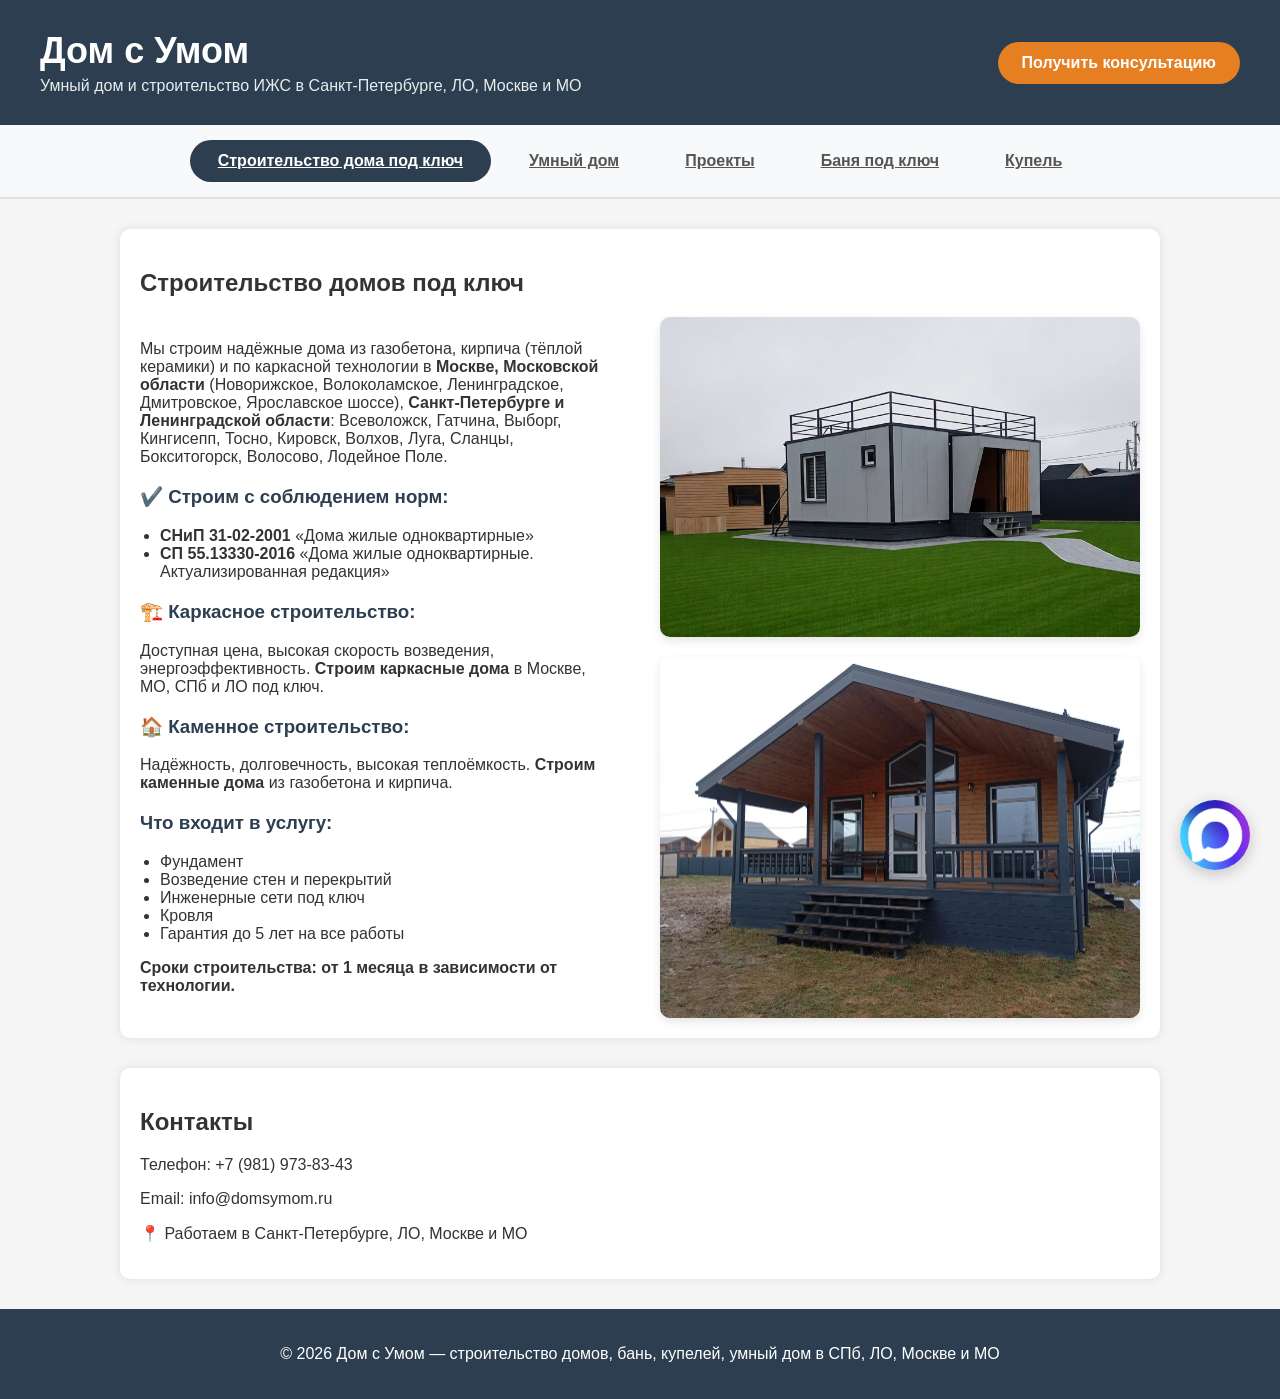
==== index.html @ 58932fd9 "dommsk" ====
<!DOCTYPE html>
<html lang="ru">
<head>
    <meta charset="UTF-8">
    <meta name="viewport" content="width=device-width, initial-scale=1.0">
    <title>Строительство домов из газобетона, тёплой керамики и каркасных в СПб, ЛО, МСК | Дом с Умом</title>
    
    <!-- Основные мета-теги -->
    <meta name="description" content="Строительство ИЖС под ключ: каркасные дома, дома из газобетона и тёплой керамики в Санкт-Петербурге, ЛО, Москве и Московской области. Бани, купели, умный дом. Гарантия до 5 лет.">
    <meta name="keywords" content="строительство домов, каркасные дома, дома из газобетона, теплая керамика, ИЖС под ключ, строительство домов СПб, строительство домов ЛО, строительство домов Москва, строительство домов Московская область, Новорижское шоссе, Волоколамское шоссе, Ленинградское шоссе, Дмитровское шоссе, Ярославское шоссе, баня под ключ, купель, умный дом, монтаж умного дома">
    <meta name="author" content="Дом с Умом">
    <meta name="robots" content="index, follow">
    
    <!-- Регионы для Яндекса и Google -->
    <meta name="yandex" content="noyaca">
    <meta name="geo.placename" content="Санкт-Петербург, Ленинградская область, Москва, Московская область">
    <meta name="geo.region" content="RU-SPE, RU-MOS, RU-LEN">
    
    <!-- Open Graph -->
    <meta property="og:title" content="Дом с Умом - строительство домов, бань, купелей, умный дом">
    <meta property="og:description" content="Строительство каркасных домов, домов из газобетона и тёплой керамики. Бани под ключ, купели. Работаем в СПб, ЛО, Москве и МО.">
    <meta property="og:image" content="https://domsymom.ru/favicon.png">
    <meta property="og:url" content="https://domsymom.ru">
    <meta property="og:type" content="website">
    
    <link rel="stylesheet" href="style.css">
    <link rel="icon" type="image/png" sizes="64x64" href="favicon.png">
    <link rel="shortcut icon" href="favicon.png">
    <link rel="canonical" href="https://domsymom.ru">

    <meta name="yandex-verification" content="fd512a4470434a31" />
</head>
<body>
    <header>
        <div class="header-container">
            <div class="header-left">
                <h1>Дом с Умом</h1>
                <p>Умный дом и строительство ИЖС в Санкт-Петербурге, ЛО, Москве и МО</p>
            </div>
            <div class="header-right">
                <button id="consultBtn" class="consult-button">Получить консультацию</button>
            </div>
        </div>
    </header>

    <nav class="tabs-menu">
        <a href="index.html" class="tab-button active">Строительство дома под ключ</a>
        <a href="smart.html" class="tab-button">Умный дом</a>
        <a href="projects.html" class="tab-button">Проекты</a>
        <a href="bathhouse.html" class="tab-button">Баня под ключ</a>
        <a href="kupel.html" class="tab-button">Купель</a>
    </nav>

    <section>
        <h2>Строительство домов под ключ</h2>
        
        <div class="content-grid">
            <!-- Текст слева -->
            <div class="text-block">
                <p>Мы строим надёжные дома из газобетона, кирпича (тёплой керамики) и по каркасной технологии в <strong>Москве, Московской области</strong> (Новорижское, Волоколамское, Ленинградское, Дмитровское, Ярославское шоссе), <strong>Санкт-Петербурге и Ленинградской области</strong>: Всеволожск, Гатчина, Выборг, Кингисепп, Тосно, Кировск, Волхов, Луга, Сланцы, Бокситогорск, Волосово, Лодейное Поле.</p>
                
                <h3>✔️ Строим с соблюдением норм:</h3>
                <ul>
                    <li><strong>СНиП 31-02-2001</strong> «Дома жилые одноквартирные»</li>
                    <li><strong>СП 55.13330-2016</strong> «Дома жилые одноквартирные. Актуализированная редакция»</li>
                </ul>
                
                <h3>🏗️ Каркасное строительство:</h3>
                <p>Доступная цена, высокая скорость возведения, энергоэффективность. <strong>Строим каркасные дома</strong> в Москве, МО, СПб и ЛО под ключ.</p>
                
                <h3>🏠 Каменное строительство:</h3>
                <p>Надёжность, долговечность, высокая теплоёмкость. <strong>Строим каменные дома</strong> из газобетона и кирпича.</p>
                
                <h3>Что входит в услугу:</h3>
                <ul>
                    <li>Фундамент</li>
                    <li>Возведение стен и перекрытий</li>
                    <li>Инженерные сети под ключ</li>
                    <li>Кровля</li>
                    <li>Гарантия до 5 лет на все работы</li>
                </ul>
                <p><strong>Сроки строительства: от 1 месяца в зависимости от технологии.</strong></p>
            </div>
            
            <!-- Картинки справа (две, одна под другой) -->
            <div class="image-block" style="display: flex; flex-direction: column; gap: 20px;">
                <img src="assets/minidomsymom.jpeg" alt="Строительство дома в Ленинградской области" style="width: 100%; border-radius: 10px; box-shadow: 0 4px 10px rgba(0,0,0,0.1);">
                <img src="assets/dommsk.jpg" alt="Строительство дома в Московской области" style="width: 100%; border-radius: 10px; box-shadow: 0 4px 10px rgba(0,0,0,0.1);">
            </div>
        </div>
    </section>

    <section>
        <h2>Контакты</h2>
        <p>Телефон: +7 (981) 973-83-43</p>
        <p>Email: info@domsymom.ru</p>
        <p>📍 Работаем в Санкт-Петербурге, ЛО, Москве и МО</p>
    </section>

    <footer>
        <p>© 2026 Дом с Умом — строительство домов, бань, купелей, умный дом в СПб, ЛО, Москве и МО</p>
    </footer>

    <div id="modal" class="modal">
        <div class="modal-content">
            <span class="close">&times;</span>
            <h2>Оставьте заявку</h2>
            <p>Мы перезвоним в течение часа</p>
            <form id="consultForm" action="https://formsubmit.co/baunvv@yandex.ru" method="POST">
                <input type="hidden" name="_subject" value="Новая заявка с сайта Дом с Умом">
                <input type="hidden" name="_next" value="https://domsymom.ru/thanks.html">
                <label for="phone">Телефон *</label>
                <input type="tel" id="phone" name="Телефон" placeholder="+7 (XXX) XXX-XX-XX" required>
                <label for="email">Email</label>
                <input type="email" id="email" name="Email" placeholder="max@example.com">
                <label class="checkbox-label">
                    <input type="checkbox" id="consent" name="Согласие" required>
                    Я соглашаюсь на обработку персональных данных
                </label>
                <button type="submit" class="submit-button">Отправить</button>
            </form>
        </div>
    </div>

    <a href="https://max.ru/u/f9LHodD0cOIIonIVvZCTMeT8L3aNDQI403U0Le6zDh_136-O2qcVLyc-sww" target="_blank" class="messenger-button" id="messengerBtn">
        <img src="assets/logomax.png" alt="Свяжитесь со мной в MAX">
    </a>
    
    <script src="script.js"></script>
</body>
</html>
---- style.css ----
body {
    font-family: Arial, sans-serif;
    margin: 0;
    padding: 0;
    background-color: #f5f5f5;
    color: #333;
}

header {
    background-color: #2c3e50;
    color: white;
    padding: 30px;
}

.header-container {
    display: flex;
    justify-content: space-between;
    align-items: center;
    max-width: 1200px;
    margin: 0 auto;
    flex-wrap: wrap;
    gap: 20px;
}

.header-left h1 {
    margin: 0 0 5px 0;
    font-size: 36px;
}

.header-left p {
    margin: 0;
    font-size: 16px;
    opacity: 0.9;
}

.header-right {
    flex-shrink: 0;
}

.consult-button {
    background-color: #e67e22;
    color: white;
    border: none;
    padding: 12px 24px;
    font-size: 16px;
    font-weight: bold;
    border-radius: 30px;
    cursor: pointer;
    transition: background 0.3s;
    white-space: nowrap;
}

.consult-button:hover {
    background-color: #d35400;
}

h1 {
    margin: 0;
    font-size: 36px;
}

section {
    max-width: 1000px;
    margin: 30px auto;
    padding: 20px;
    background: white;
    border-radius: 10px;
    box-shadow: 0 0 10px rgba(0,0,0,0.1);
}

footer {
    text-align: center;
    padding: 20px;
    background-color: #2c3e50;
    color: white;
}

/* Модальное окно (всплывающее) */
.modal {
    display: none;
    position: fixed;
    z-index: 1000;
    left: 0;
    top: 0;
    width: 100%;
    height: 100%;
    background-color: rgba(0,0,0,0.5);
}

.modal-content {
    background-color: white;
    margin: 10% auto;
    padding: 30px;
    width: 90%;
    max-width: 500px;
    border-radius: 15px;
    position: relative;
    box-shadow: 0 5px 20px rgba(0,0,0,0.3);
}

/* Крестик закрытия */
.close {
    position: absolute;
    right: 20px;
    top: 10px;
    font-size: 28px;
    font-weight: bold;
    cursor: pointer;
    color: #aaa;
}

.close:hover {
    color: black;
}

/* Поля формы */
.modal-content label {
    display: block;
    margin-top: 15px;
    margin-bottom: 5px;
    font-weight: bold;
}

.modal-content input[type="tel"],
.modal-content input[type="email"] {
    width: 100%;
    padding: 10px;
    border: 1px solid #ddd;
    border-radius: 8px;
    font-size: 16px;
    box-sizing: border-box;
}

/* Чекбокс */
.checkbox-label {
    display: flex;
    align-items: center;
    gap: 10px;
    font-weight: normal !important;
    margin-top: 15px;
}

.checkbox-label input {
    width: auto !important;
}

/* Кнопка отправки */
.submit-button {
    background-color: #2c3e50;
    color: white;
    border: none;
    padding: 12px 20px;
    font-size: 16px;
    border-radius: 30px;
    cursor: pointer;
    width: 100%;
    margin-top: 20px;
    font-weight: bold;
}

.submit-button:hover {
    background-color: #1a252f;
}

/* ===== МЕНЮ С ВКЛАДКАМИ ===== */
.tabs-menu {
    display: flex;
    justify-content: center;
    gap: 10px;
    background-color: #f8f9fa;
    padding: 15px 20px;
    border-bottom: 2px solid #e0e0e0;
    flex-wrap: wrap;
}

.tab-button {
    background: transparent;
    border: none;
    padding: 12px 28px;
    font-size: 16px;
    font-weight: 600;
    color: #555;
    cursor: pointer;
    border-radius: 30px;
    transition: all 0.3s;
}

.tab-button:hover {
    background-color: #e67e22;
    color: white;
}

.tab-button.active {
    background-color: #2c3e50;
    color: white;
}

/* ===== КОНТЕНТ ВКЛАДОК ===== */
.tab-content {
    display: none;
    animation: fadeIn 0.5s;
}

.tab-content.active {
    display: block;
}

@keyframes fadeIn {
    from { opacity: 0; transform: translateY(10px); }
    to { opacity: 1; transform: translateY(0); }
}

/* Сетка внутри вкладок */
.content-grid {
    display: flex;
    gap: 40px;
    align-items: center;
    flex-wrap: wrap;
}

.text-block {
    flex: 1;
    min-width: 250px;
}

.text-block h3 {
    color: #2c3e50;
    margin-top: 20px;
}

.text-block ul {
    padding-left: 20px;
}

.image-block {
    flex: 1;
    min-width: 250px;
}

.image-block img {
    width: 100%;
    border-radius: 10px;
    box-shadow: 0 4px 10px rgba(0,0,0,0.1);
}

/* ===== ГАЛЕРЕЯ ПРОЕКТОВ ===== */
.projects-gallery {
    display: flex;
    gap: 20px;
    justify-content: center;
    flex-wrap: wrap;
}

.project-item {
    flex: 1;
    min-width: 200px;
    max-width: 250px;
    text-align: center;
}

/* МАСШТАБИРОВАНИЕ КАРТИНОК С СОХРАНЕНИЕМ ПРОПОРЦИЙ */
.project-item img {
    width: 100%;
    height: 220px;
    object-fit: contain;
    background-color: #f5f5f5;
    border-radius: 10px;
    box-shadow: 0 4px 10px rgba(0,0,0,0.1);
    transition: transform 0.3s;
}

.project-item img:hover {
    transform: scale(1.03);
}

.project-item p {
    margin-top: 10px;
    font-weight: 500;
}

/* Стили для старых картинок */
.image-block img,
.projects-gallery img {
    max-width: 100%;
}

/* Адаптация для планшетов */
@media (max-width: 768px) {
    .project-item img {
        height: 180px;
    }
}

/* Адаптация для телефонов */
@media (max-width: 480px) {
    .project-item img {
        height: 150px;
    }
}

/* ===== ФИКСИРОВАННАЯ КНОПКА МЕССЕНДЖЕРА MAX ===== */
.messenger-button {
    position: fixed;
    bottom: 30px;
    right: 30px;
    width: 70px;
    height: 70px;
    z-index: 1000;
    cursor: pointer;
    transition: transform 0.3s ease, box-shadow 0.3s ease;
    border-radius: 50%;
    box-shadow: 0 4px 15px rgba(0, 0, 0, 0.2);
}

.messenger-button img {
    width: 100%;
    height: 100%;
    border-radius: 50%;
    object-fit: cover;
}

.messenger-button:hover {
    transform: scale(1.1);
    box-shadow: 0 6px 20px rgba(0, 0, 0, 0.3);
}

/* Для мобильных устройств */
@media (max-width: 768px) {
    .messenger-button {
        width: 55px;
        height: 55px;
        bottom: 20px;
        right: 20px;
    }
}
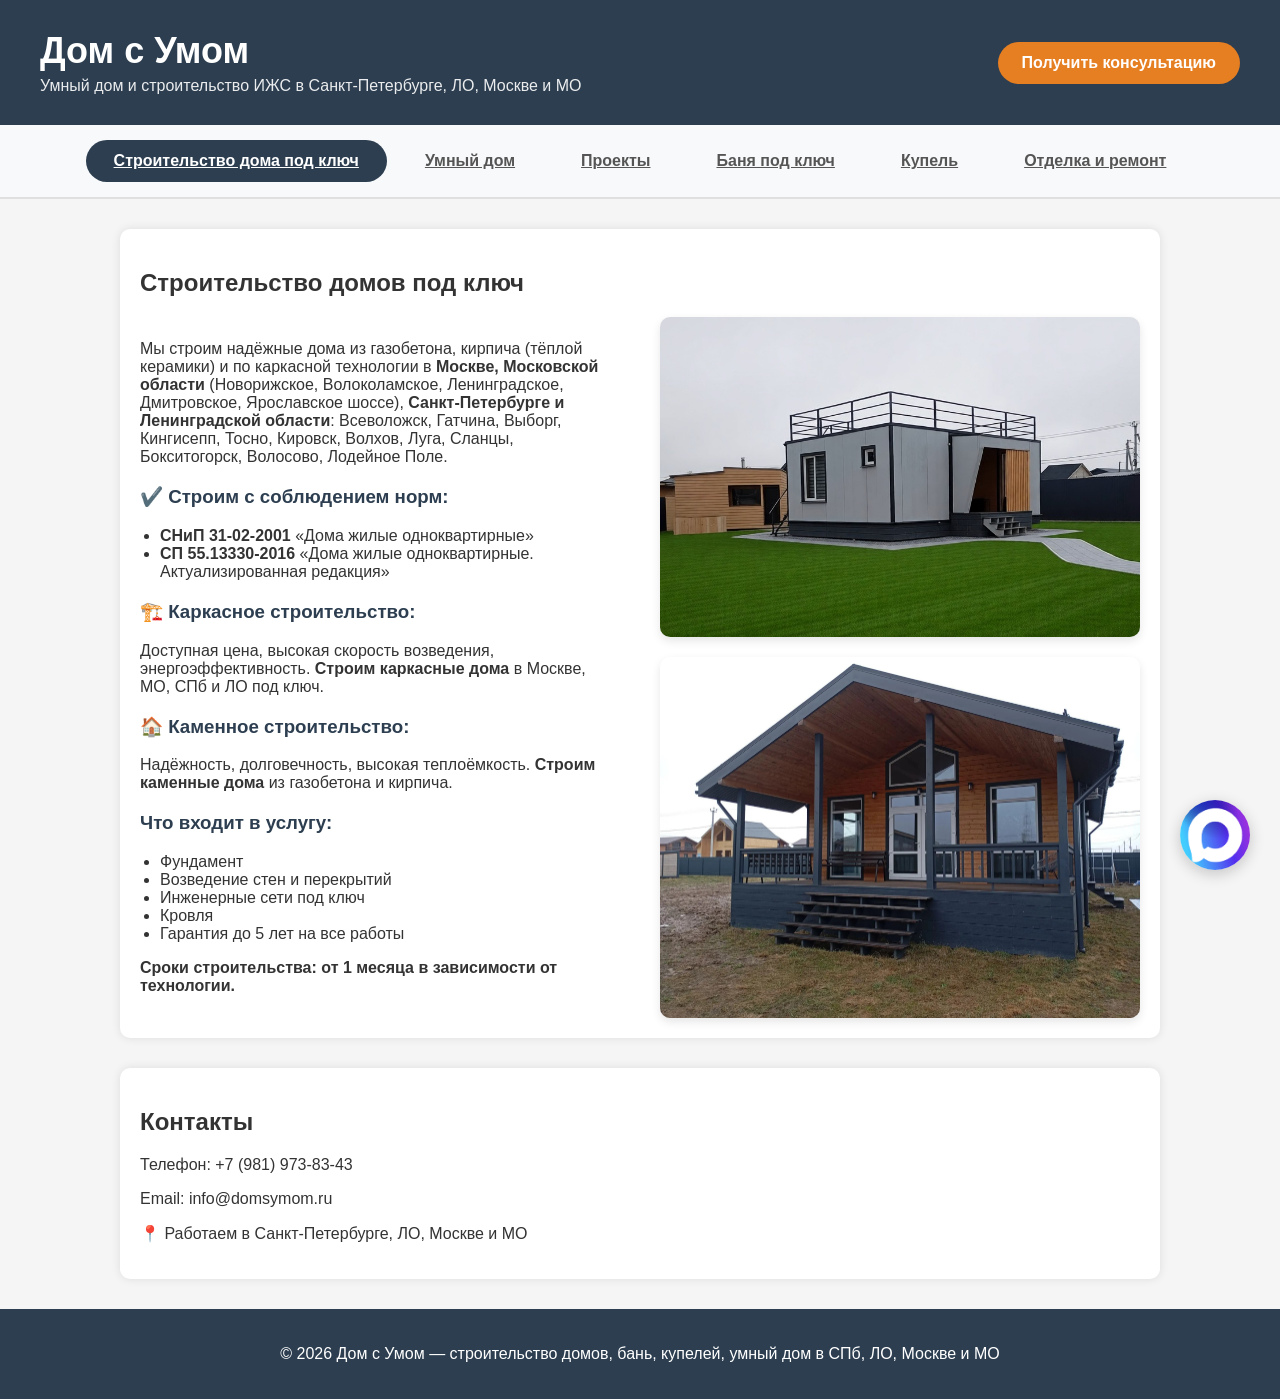
==== commit 8876c4ea: "otdelka" ====
--- a/index.html
+++ b/index.html
@@ -43,13 +43,14 @@
         </div>
     </header>
 
-    <nav class="tabs-menu">
-        <a href="index.html" class="tab-button active">Строительство дома под ключ</a>
-        <a href="smart.html" class="tab-button">Умный дом</a>
-        <a href="projects.html" class="tab-button">Проекты</a>
-        <a href="bathhouse.html" class="tab-button">Баня под ключ</a>
-        <a href="kupel.html" class="tab-button">Купель</a>
-    </nav>
+   <nav class="tabs-menu">
+    <a href="index.html" class="tab-button active">Строительство дома под ключ</a>
+    <a href="smart.html" class="tab-button">Умный дом</a>
+    <a href="projects.html" class="tab-button">Проекты</a>
+    <a href="bathhouse.html" class="tab-button">Баня под ключ</a>
+    <a href="kupel.html" class="tab-button">Купель</a>
+    <a href="otdelka.html" class="tab-button">Отделка и ремонт</a>
+</nav>
 
     <section>
         <h2>Строительство домов под ключ</h2>
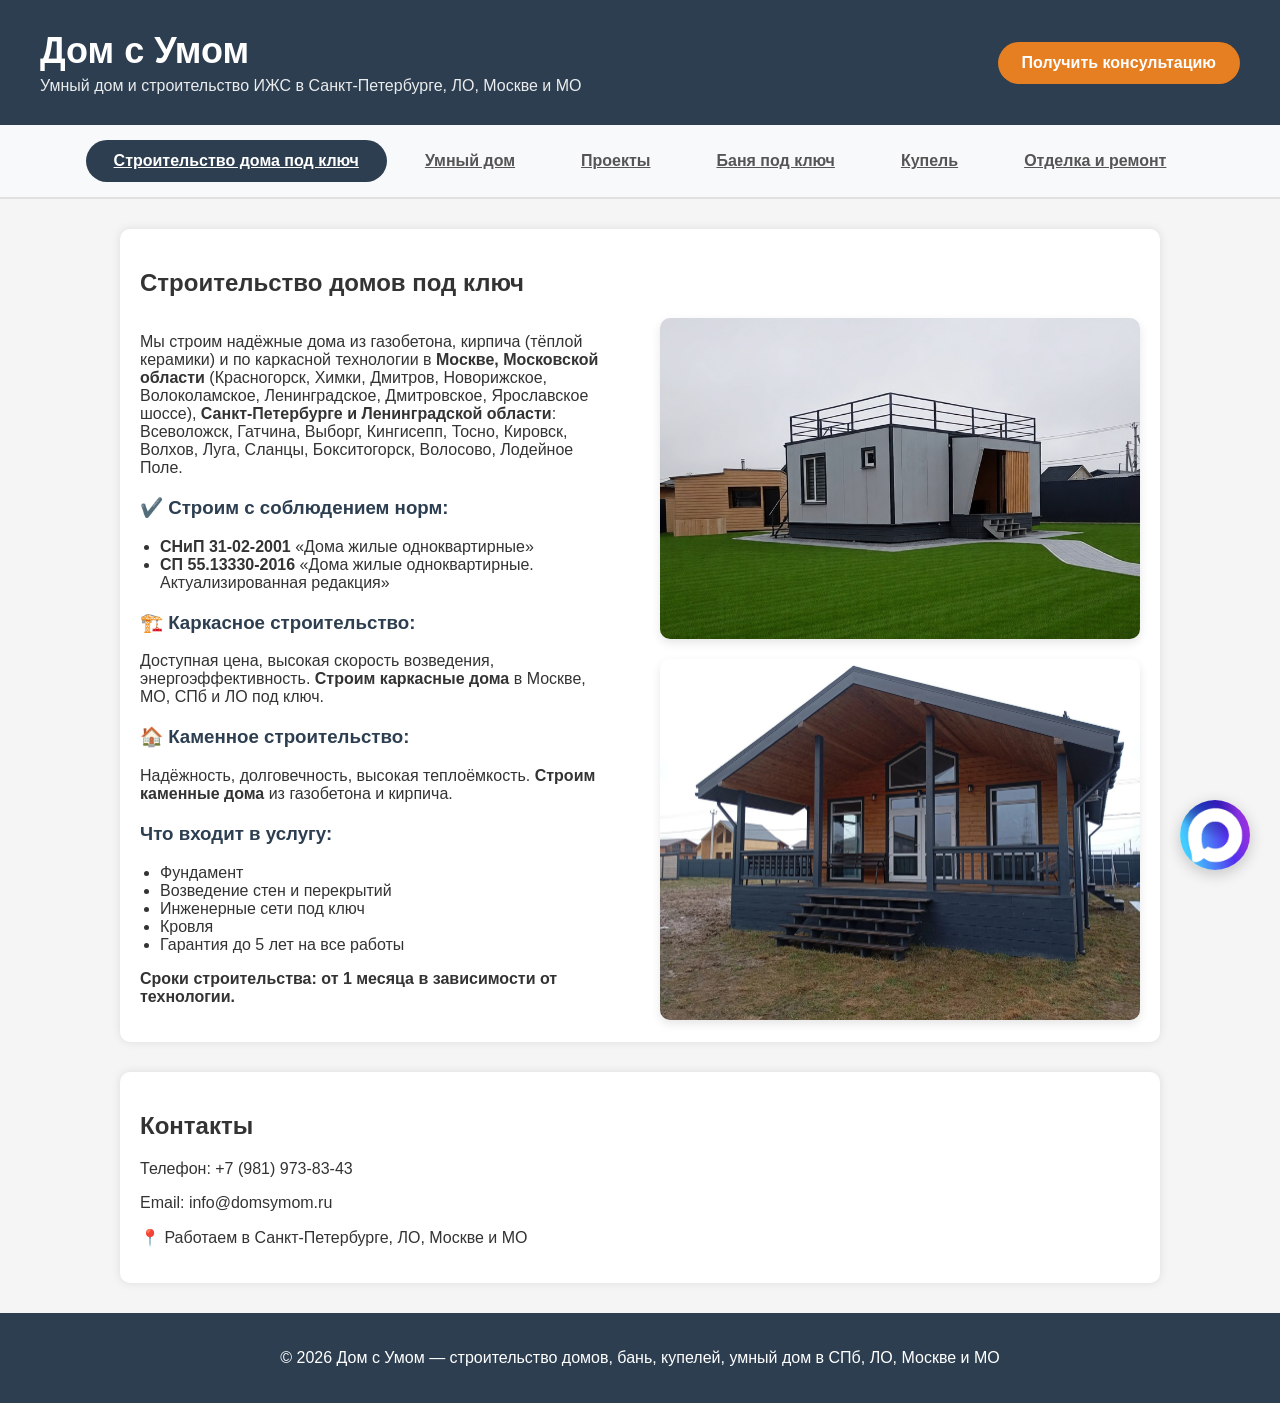
==== commit 2e71f878: "msk" ====
--- a/index.html
+++ b/index.html
@@ -7,7 +7,7 @@
     
     <!-- Основные мета-теги -->
     <meta name="description" content="Строительство ИЖС под ключ: каркасные дома, дома из газобетона и тёплой керамики в Санкт-Петербурге, ЛО, Москве и Московской области. Бани, купели, умный дом. Гарантия до 5 лет.">
-    <meta name="keywords" content="строительство домов, каркасные дома, дома из газобетона, теплая керамика, ИЖС под ключ, строительство домов СПб, строительство домов ЛО, строительство домов Москва, строительство домов Московская область, Новорижское шоссе, Волоколамское шоссе, Ленинградское шоссе, Дмитровское шоссе, Ярославское шоссе, баня под ключ, купель, умный дом, монтаж умного дома">
+    <meta name="keywords" content="строительство домов, каркасные дома, дома из газобетона, теплая керамика, ИЖС под ключ, строительство домов СПб, строительство домов ЛО, строительство домов Москва, строительство домов Московская область, строительство домов Красногорск, Новорижское шоссе, Волоколамское шоссе, Ленинградское шоссе, Дмитровское шоссе, Ярославское шоссе, баня под ключ, купель, умный дом, монтаж умного дома, отделка и ремонт">
     <meta name="author" content="Дом с Умом">
     <meta name="robots" content="index, follow">
     
@@ -15,6 +15,7 @@
     <meta name="yandex" content="noyaca">
     <meta name="geo.placename" content="Санкт-Петербург, Ленинградская область, Москва, Московская область">
     <meta name="geo.region" content="RU-SPE, RU-MOS, RU-LEN">
+<meta name="geo.placename" content="Санкт-Петербург, Ленинградская область, Москва, Московская область, Красногорск, Химки, Клин, Дмитров">
     
     <!-- Open Graph -->
     <meta property="og:title" content="Дом с Умом - строительство домов, бань, купелей, умный дом">
@@ -58,7 +59,7 @@
         <div class="content-grid">
             <!-- Текст слева -->
             <div class="text-block">
-                <p>Мы строим надёжные дома из газобетона, кирпича (тёплой керамики) и по каркасной технологии в <strong>Москве, Московской области</strong> (Новорижское, Волоколамское, Ленинградское, Дмитровское, Ярославское шоссе), <strong>Санкт-Петербурге и Ленинградской области</strong>: Всеволожск, Гатчина, Выборг, Кингисепп, Тосно, Кировск, Волхов, Луга, Сланцы, Бокситогорск, Волосово, Лодейное Поле.</p>
+                <p>Мы строим надёжные дома из газобетона, кирпича (тёплой керамики) и по каркасной технологии в <strong>Москве, Московской области</strong> (Красногорск, Химки, Дмитров, Новорижское, Волоколамское, Ленинградское, Дмитровское, Ярославское шоссе), <strong>Санкт-Петербурге и Ленинградской области</strong>: Всеволожск, Гатчина, Выборг, Кингисепп, Тосно, Кировск, Волхов, Луга, Сланцы, Бокситогорск, Волосово, Лодейное Поле.</p>
                 
                 <h3>✔️ Строим с соблюдением норм:</h3>
                 <ul>
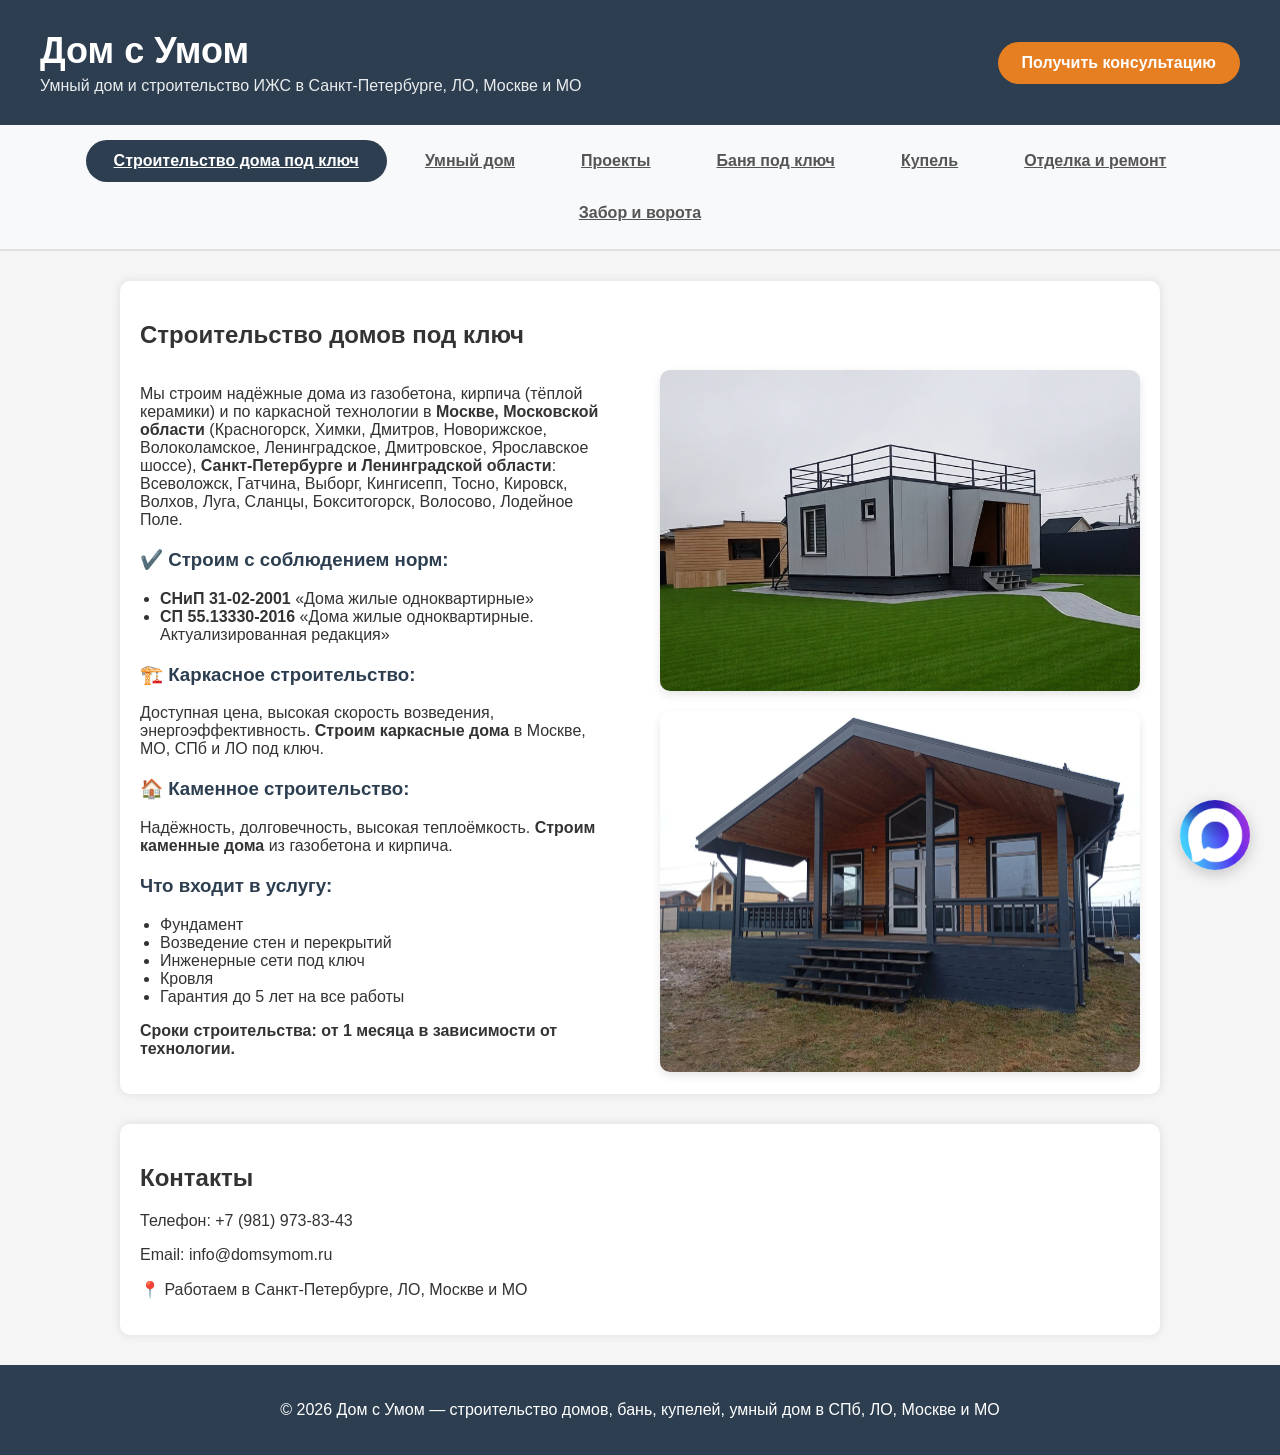
==== commit be3ee8c7: "Добавлена страница Забор и ворота" ====
--- a/index.html
+++ b/index.html
@@ -51,6 +51,7 @@
     <a href="bathhouse.html" class="tab-button">Баня под ключ</a>
     <a href="kupel.html" class="tab-button">Купель</a>
     <a href="otdelka.html" class="tab-button">Отделка и ремонт</a>
+    <a href="zabor.html" class="tab-button">Забор и ворота</a>
 </nav>
 
     <section>
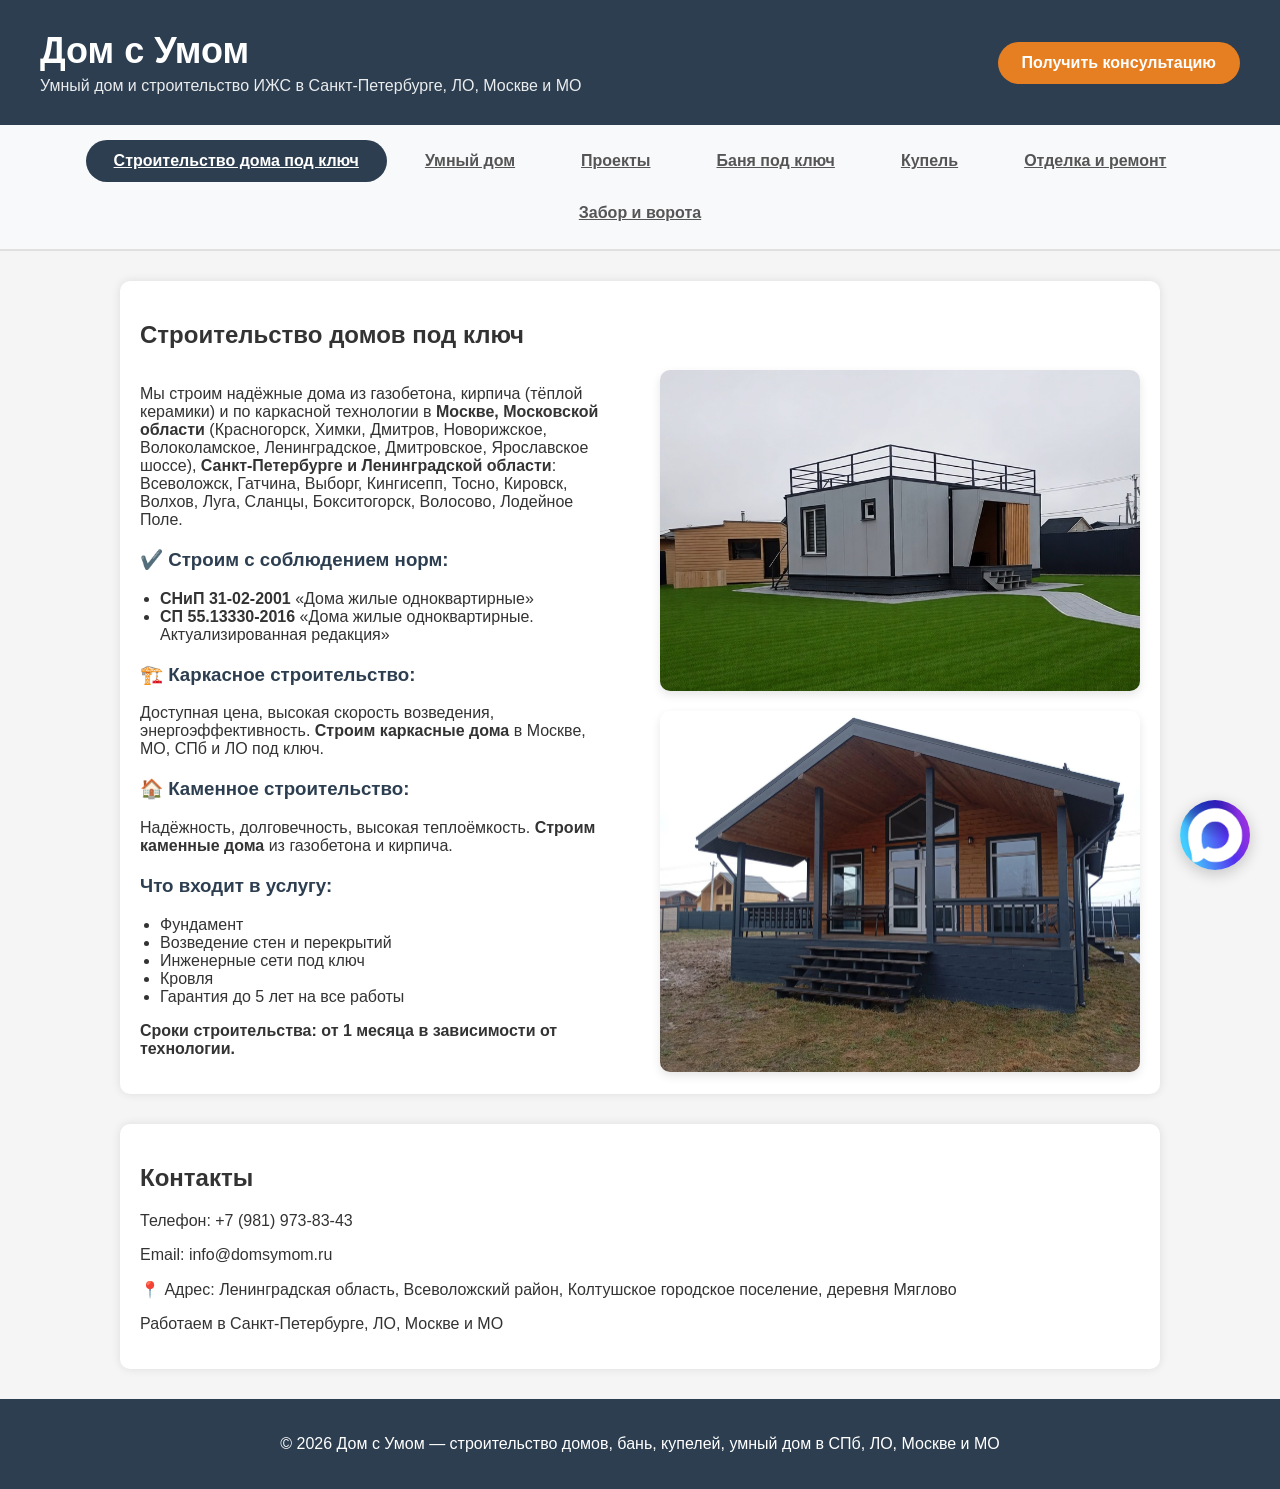
==== commit 664c7d70: "добавлен адрес Мяглово и schema.org" ====
--- a/index.html
+++ b/index.html
@@ -3,33 +3,47 @@
 <head>
     <meta charset="UTF-8">
     <meta name="viewport" content="width=device-width, initial-scale=1.0">
-    <title>Строительство домов из газобетона, тёплой керамики и каркасных в СПб, ЛО, МСК | Дом с Умом</title>
+    <title>Монтаж умного дома в СПб и ЛО | Дом с Умом</title>
     
-    <!-- Основные мета-теги -->
-    <meta name="description" content="Строительство ИЖС под ключ: каркасные дома, дома из газобетона и тёплой керамики в Санкт-Петербурге, ЛО, Москве и Московской области. Бани, купели, умный дом. Гарантия до 5 лет.">
-    <meta name="keywords" content="строительство домов, каркасные дома, дома из газобетона, теплая керамика, ИЖС под ключ, строительство домов СПб, строительство домов ЛО, строительство домов Москва, строительство домов Московская область, строительство домов Красногорск, Новорижское шоссе, Волоколамское шоссе, Ленинградское шоссе, Дмитровское шоссе, Ярославское шоссе, баня под ключ, купель, умный дом, монтаж умного дома, отделка и ремонт">
+    <meta name="description" content="Профессиональный монтаж систем умного дома HiTE PRO в Санкт-Петербурге и Ленинградской области. Локальный сервер, работа без интернета. Гарантия до 3 лет.">
+    <meta name="keywords" content="умный дом, монтаж умного дома, умный дом спб, умный дом ленобласть, автоматизация дома, hitepro, умный дом под ключ">
     <meta name="author" content="Дом с Умом">
     <meta name="robots" content="index, follow">
+    <meta name="yandex" content="noyaca">
+    <meta name="geo.placename" content="Санкт-Петербург, Ленинградская область, Всеволожск, Мяглово">
+    <meta name="geo.region" content="RU-SPE, RU-MOS, RU-LEN">
     
-    <!-- Регионы для Яндекса и Google -->
-    <meta name="yandex" content="noyaca">
-    <meta name="geo.placename" content="Санкт-Петербург, Ленинградская область, Москва, Московская область">
-    <meta name="geo.region" content="RU-SPE, RU-MOS, RU-LEN">
-<meta name="geo.placename" content="Санкт-Петербург, Ленинградская область, Москва, Московская область, Красногорск, Химки, Клин, Дмитров">
-    
-    <!-- Open Graph -->
-    <meta property="og:title" content="Дом с Умом - строительство домов, бань, купелей, умный дом">
-    <meta property="og:description" content="Строительство каркасных домов, домов из газобетона и тёплой керамики. Бани под ключ, купели. Работаем в СПб, ЛО, Москве и МО.">
-    <meta property="og:image" content="https://domsymom.ru/favicon.png">
-    <meta property="og:url" content="https://domsymom.ru">
-    <meta property="og:type" content="website">
-    
+    <link rel="canonical" href="https://domsymom.ru/smart.html">
     <link rel="stylesheet" href="style.css">
     <link rel="icon" type="image/png" sizes="64x64" href="favicon.png">
     <link rel="shortcut icon" href="favicon.png">
-    <link rel="canonical" href="https://domsymom.ru">
-
     <meta name="yandex-verification" content="fd512a4470434a31" />
+    
+    <script type="application/ld+json">
+    {
+      "@context": "https://schema.org",
+      "@type": "LocalBusiness",
+      "name": "Дом с Умом",
+      "url": "https://domsymom.ru",
+      "image": "https://domsymom.ru/favicon.png",
+      "telephone": "+7 (981) 973-83-43",
+      "email": "info@domsymom.ru",
+      "priceRange": "₽₽",
+      "address": {
+        "@type": "PostalAddress",
+        "addressLocality": "деревня Мяглово",
+        "addressRegion": "Ленинградская область",
+        "addressCountry": "RU"
+      },
+      "geo": {
+        "@type": "GeoCoordinates",
+        "latitude": 59.888756,
+        "longitude": 30.688447
+      },
+      "areaServed": ["Санкт-Петербург", "Ленинградская область", "Москва", "Московская область"],
+      "sameAs": ["https://max.ru/u/f9LHodD0cOIIonIVvZCTMeT8L3aNDQI403U0Le6zDh_136-O2qcVLyc-sww"]
+    }
+    </script>
 </head>
 <body>
     <header>
@@ -97,7 +111,8 @@
         <h2>Контакты</h2>
         <p>Телефон: +7 (981) 973-83-43</p>
         <p>Email: info@domsymom.ru</p>
-        <p>📍 Работаем в Санкт-Петербурге, ЛО, Москве и МО</p>
+        <p>📍 Адрес: Ленинградская область, Всеволожский район, Колтушское городское поселение, деревня Мяглово</p>
+        <p>Работаем в Санкт-Петербурге, ЛО, Москве и МО</p>
     </section>
 
     <footer>
--- a/style.css
+++ b/style.css
@@ -244,18 +244,20 @@
 }
 
 /* ===== ГАЛЕРЕЯ ПРОЕКТОВ ===== */
+/* Ровно 3 картинки в ряд */
 .projects-gallery {
     display: flex;
     gap: 20px;
     justify-content: center;
     flex-wrap: wrap;
+    margin-bottom: 20px;
 }
 
 .project-item {
-    flex: 1;
-    min-width: 200px;
-    max-width: 250px;
+    flex: 0 0 calc(33.333% - 14px);
+    max-width: calc(33.333% - 14px);
     text-align: center;
+    box-sizing: border-box;
 }
 
 /* МАСШТАБИРОВАНИЕ КАРТИНОК С СОХРАНЕНИЕМ ПРОПОРЦИЙ */
@@ -284,17 +286,29 @@
     max-width: 100%;
 }
 
-/* Адаптация для планшетов */
+/* ===== АДАПТАЦИЯ ===== */
+
+/* Планшеты: 2 картинки в ряд */
 @media (max-width: 768px) {
+    .project-item {
+        flex: 0 0 calc(50% - 10px);
+        max-width: calc(50% - 10px);
+    }
+    
     .project-item img {
         height: 180px;
     }
 }
 
-/* Адаптация для телефонов */
+/* Телефоны: 1 картинка в ряд */
 @media (max-width: 480px) {
+    .project-item {
+        flex: 0 0 100%;
+        max-width: 100%;
+    }
+    
     .project-item img {
-        height: 150px;
+        height: 220px;
     }
 }
 
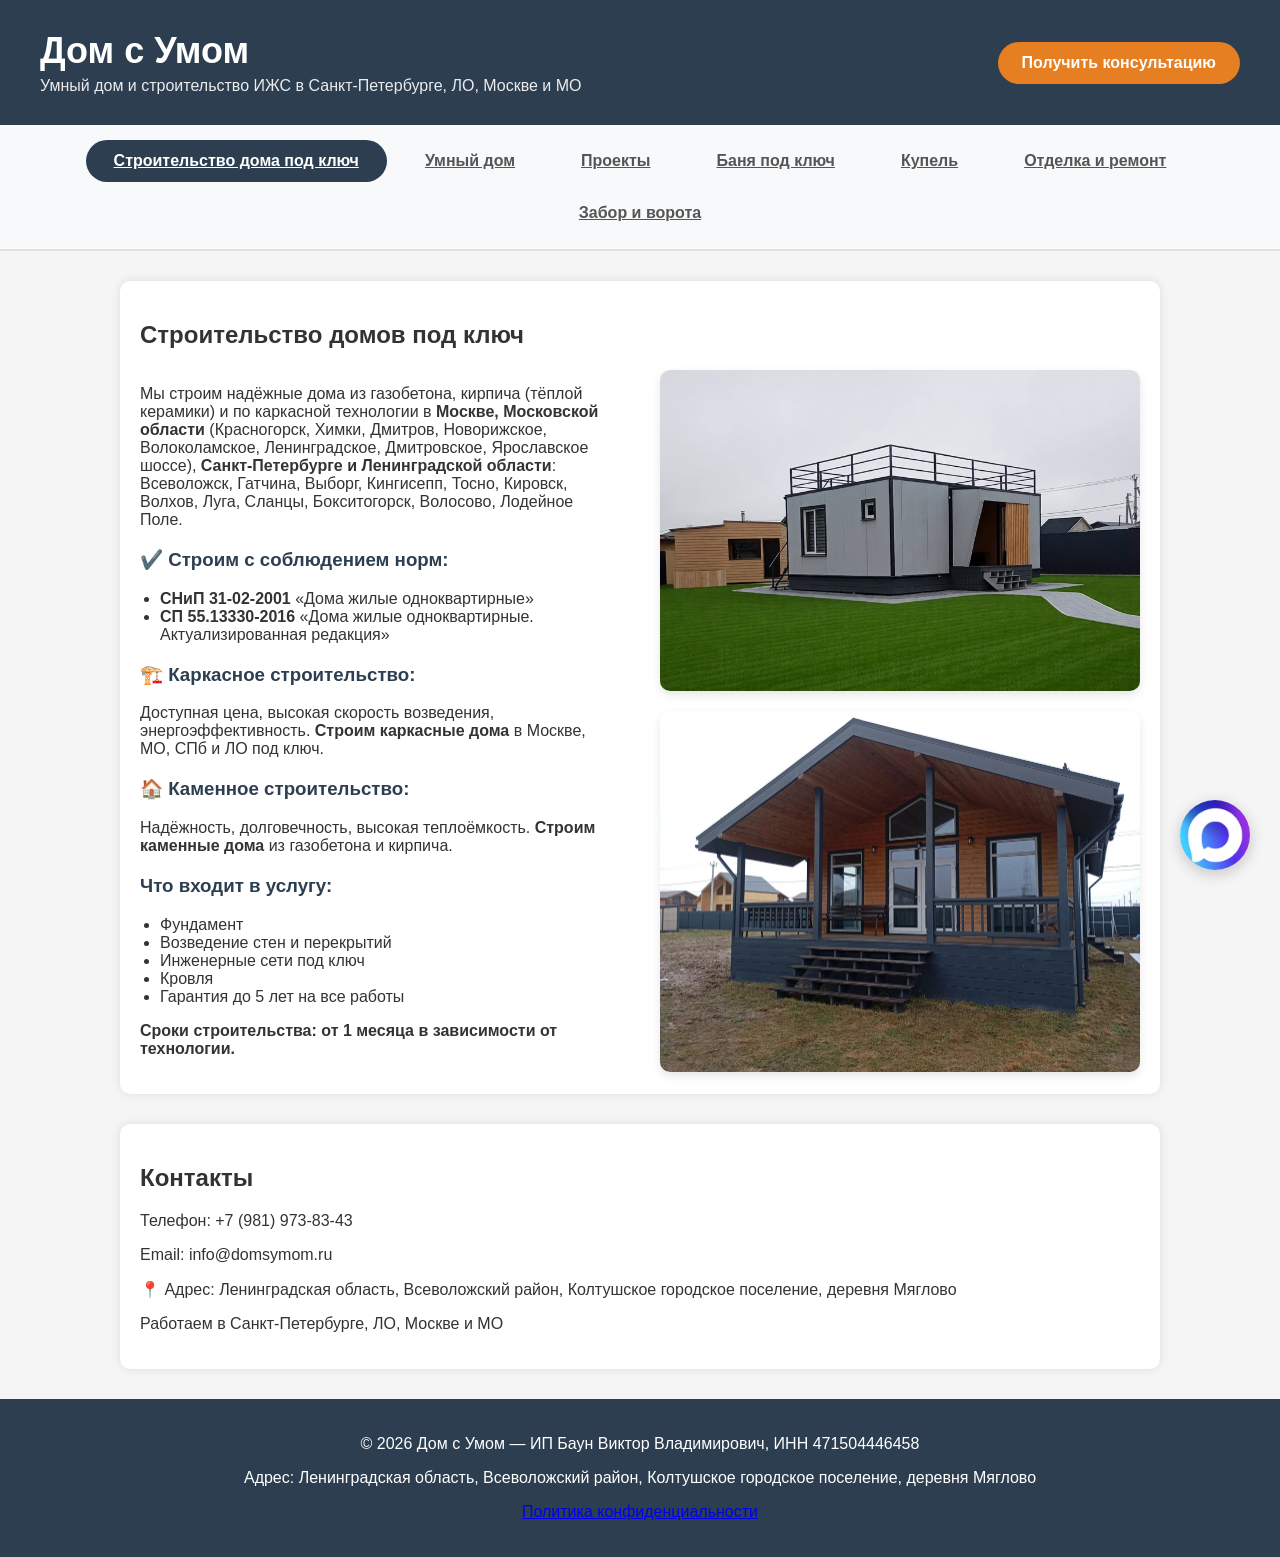
==== commit 6464fab9: "добавлены реквизиты ИП и политика конфит=денциальности" ====
--- a/index.html
+++ b/index.html
@@ -116,8 +116,10 @@
     </section>
 
     <footer>
-        <p>© 2026 Дом с Умом — строительство домов, бань, купелей, умный дом в СПб, ЛО, Москве и МО</p>
-    </footer>
+    <p>© 2026 Дом с Умом — ИП Баун Виктор Владимирович, ИНН 471504446458</p>
+    <p>Адрес: Ленинградская область, Всеволожский район, Колтушское городское поселение, деревня Мяглово</p>
+    <p><a href="privacy.html">Политика конфиденциальности</a></p>
+</footer>
 
     <div id="modal" class="modal">
         <div class="modal-content">
@@ -132,9 +134,9 @@
                 <label for="email">Email</label>
                 <input type="email" id="email" name="Email" placeholder="max@example.com">
                 <label class="checkbox-label">
-                    <input type="checkbox" id="consent" name="Согласие" required>
-                    Я соглашаюсь на обработку персональных данных
-                </label>
+    <input type="checkbox" id="consent" name="Согласие" required>
+    Я соглашаюсь на <a href="privacy.html" target="_blank">обработку персональных данных</a>
+</label>
                 <button type="submit" class="submit-button">Отправить</button>
             </form>
         </div>
